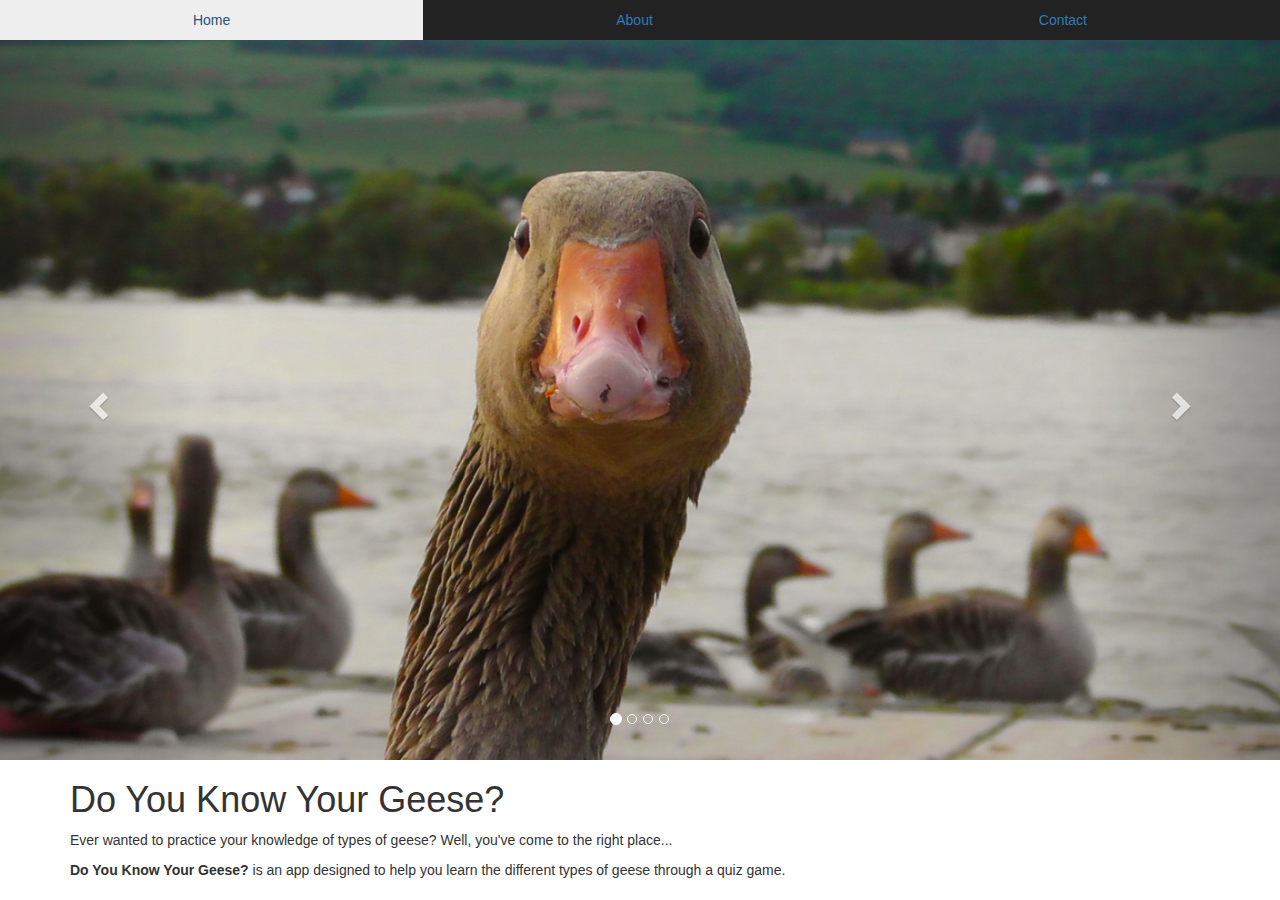
==== index.html @ 508f6ee7 "Addition of Home Page Content including Bootstrap Carousel" ====
<!DOCTYPE html>
<html lang="en">

<head>
  <link style="text/css" rel="stylsheet" href="CSS/index.css">
  <!--Added in the CDN for bootstrap because Chris talked about how you prefer
  your sites to be lightweight. Whilst using CDN does mean it won't work if there is
  no internet connection, it does mean less to download if they've already
  got it stored in their cache from another website -->
  <link rel="stylesheet" href="https://maxcdn.bootstrapcdn.com/bootstrap/3.3.7/css/bootstrap.min.css" integrity="sha384-BVYiiSIFeK1dGmJRAkycuHAHRg32OmUcww7on3RYdg4Va+PmSTsz/K68vbdEjh4u" crossorigin="anonymous">

  <!-- addition of jQuery to get Bootstrap to work -->
  <script
    src="https://code.jquery.com/jquery-3.1.1.slim.min.js"
    integrity="sha256-/SIrNqv8h6QGKDuNoLGA4iret+kyesCkHGzVUUV0shc="
    crossorigin="anonymous"></script>

    <script
      src="https://maxcdn.bootstrapcdn.com/bootstrap/3.3.7/js/bootstrap.min.js"
      integrity="sha384-Tc5IQib027qvyjSMfHjOMaLkfuWVxZxUPnCJA7l2mCWNIpG9mGCD8wGNIcPD7Txa"
      crossorigin="anonymous"></script>

  <title>Home</title>
</head>

<body>

<!-- Using Navbar CSS from my personal website - re-using own code that I know
works, that I originally pulled from Bootstrap documentation -->
<nav class="navbar-inverse navbar-static-top" role="navigation">
  <div class="navbar-header">
      <button type="button" class="navbar-toggle collapsed" data-toggle="collapse" data-target="#bs-example-navbar-collapse-1">
          <span class="sr-only">Toggle navigation</span>
          <span class="icon-bar"></span>
          <span class="icon-bar"></span>
          <span class="icon-bar"></span>
      </button>
  </div>

  <div class="collapse navbar-collapse" id="bs-example-navbar-collapse-1" data-target="#index-header">
		<ul class="nav nav-justified">
			<li role="presentation" class="active nav d-inline-block align-top"><a href="index.html">Home</a></li>
			<li role="presentation" class="nav"><a href="about.html">About</a></li>
			<li role="presentation" class="nav"><a href="contact.html">Contact</a></li>
		</ul>
  </div>
</nav>

  <!-- I've added in a bootstrap carousel with code pulled from W3Schools. I was helping
  out with students writing these the other day. They won't be rendered in IE9
  and below but they make the page look a bit more dynamic and interesting and
  wider functionality could be worked on later on seeing
  as this is just a prototype site'

  I also used stock photos from Pexels.com rather than Google Images to make sure
  I was using images that it is okay to use-->
<div id="myCarousel" class="carousel slide" data-ride="carousel">
  <ol class="carousel-indicators">
    <li data-target="#myCarousel" data-slide-to="0" class="active"></li>
    <li data-target="#myCarousel" data-slide-to="1"></li>
    <li data-target="#myCarousel" data-slide-to="2"></li>
    <li data-target="#myCarousel" data-slide-to="3"></li>
  </ol>

  <div class="carousel-inner" role="listbox">
    <div class="item active">
      <img src="Images/goose1.jpeg" alt="Chania">
    </div>

    <div class="item">
      <img src="Images/goose2.jpg" alt="Chania">
    </div>

    <div class="item">
      <img src="Images/goose3.jpg" alt="Flower">
    </div>

    <div class="item">
      <img src="Images/goose4.jpg" alt="Flower">
    </div>
  </div>


  <a class="left carousel-control" href="#myCarousel" role="button" data-slide="prev">
    <span class="glyphicon glyphicon-chevron-left" aria-hidden="true"></span>
    <span class="sr-only">Previous</span>
  </a>
  <a class="right carousel-control" href="#myCarousel" role="button" data-slide="next">
    <span class="glyphicon glyphicon-chevron-right" aria-hidden="true"></span>
    <span class="sr-only">Next</span>
  </a>
</div>

<div class="container">
  <h1> Do You Know Your Geese?</h1>
  <p>Ever wanted to practice your knowledge of types of geese? Well, you've come
    to the right place... </p>
  <p><b>Do You Know Your Geese? </b> is an app designed to help you learn the
    different types of geese through a quiz game.</p>
</div>

<body>

</html>
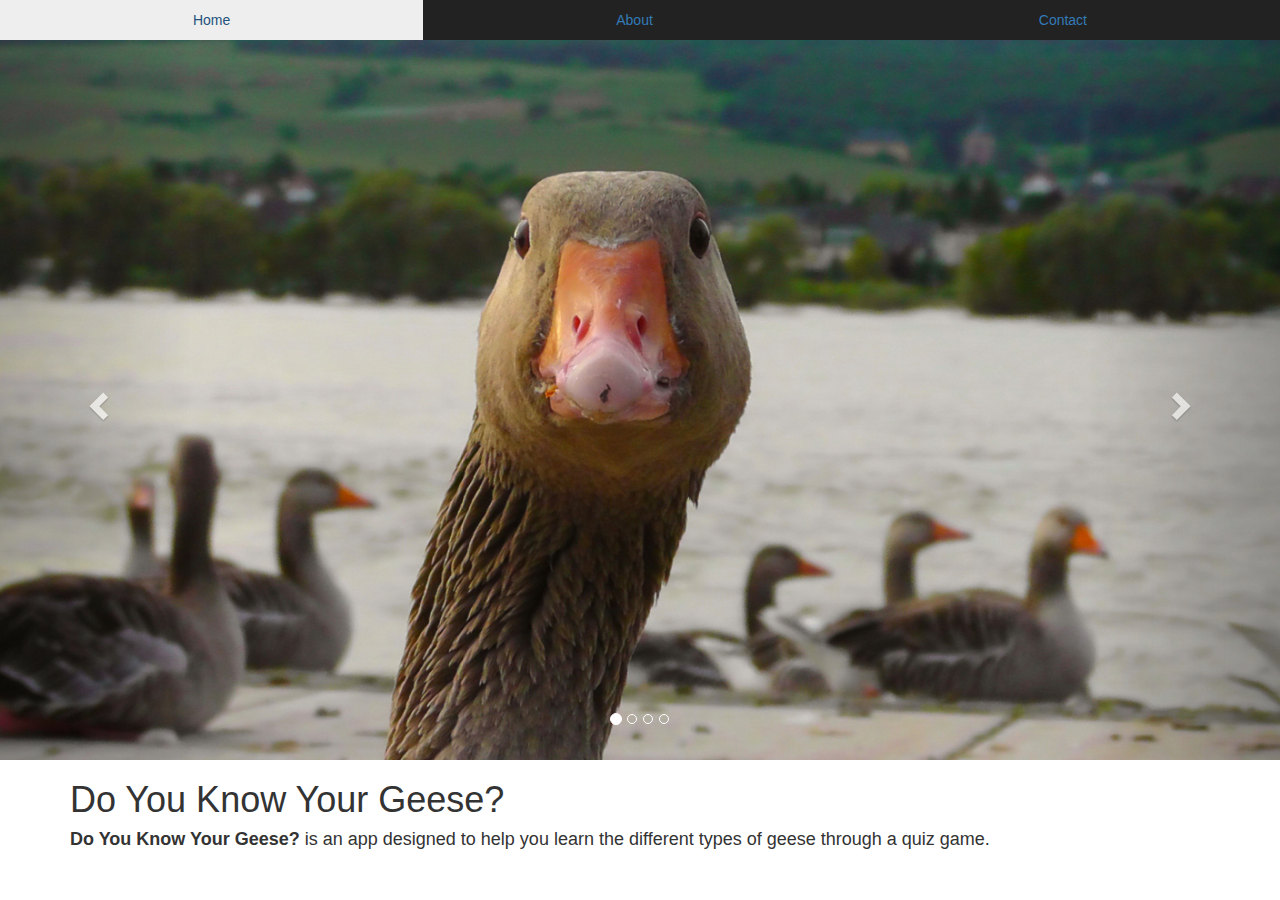
==== commit 27c45bcf: "Additon of Link to README" ====
--- a/index.html
+++ b/index.html
@@ -2,13 +2,11 @@
 <html lang="en">
 
 <head>
-  <link style="text/css" rel="stylsheet" href="CSS/index.css">
   <!--Added in the CDN for bootstrap because Chris talked about how you prefer
   your sites to be lightweight. Whilst using CDN does mean it won't work if there is
   no internet connection, it does mean less to download if they've already
   got it stored in their cache from another website -->
-  <link rel="stylesheet" href="https://maxcdn.bootstrapcdn.com/bootstrap/3.3.7/css/bootstrap.min.css" integrity="sha384-BVYiiSIFeK1dGmJRAkycuHAHRg32OmUcww7on3RYdg4Va+PmSTsz/K68vbdEjh4u" crossorigin="anonymous">
-
+ <link rel="stylesheet" href="https://maxcdn.bootstrapcdn.com/bootstrap/3.3.7/css/bootstrap.min.css" integrity="sha384-BVYiiSIFeK1dGmJRAkycuHAHRg32OmUcww7on3RYdg4Va+PmSTsz/K68vbdEjh4u" crossorigin="anonymous">
   <!-- addition of jQuery to get Bootstrap to work -->
   <script
     src="https://code.jquery.com/jquery-3.1.1.slim.min.js"
@@ -19,6 +17,10 @@
       src="https://maxcdn.bootstrapcdn.com/bootstrap/3.3.7/js/bootstrap.min.js"
       integrity="sha384-Tc5IQib027qvyjSMfHjOMaLkfuWVxZxUPnCJA7l2mCWNIpG9mGCD8wGNIcPD7Txa"
       crossorigin="anonymous"></script>
+
+<!--I had trouble getting my own css to load and after stripping it back on the About page and commenting out the bootstrap,
+I realised that I'd just mispelled 'stylesheet' - d'oh... -->
+    <link style="text/css" rel="stylesheet" href="CSS/index.css">
 
   <title>Home</title>
 </head>
@@ -64,22 +66,21 @@
 
   <div class="carousel-inner" role="listbox">
     <div class="item active">
-      <img src="Images/goose1.jpeg" alt="Chania">
+      <img src="Images/goose1.jpeg" alt="Chania" class="carousel">
     </div>
 
     <div class="item">
-      <img src="Images/goose2.jpg" alt="Chania">
+      <img src="Images/goose2.jpg" class="carousel" alt="Chania">
     </div>
 
     <div class="item">
-      <img src="Images/goose3.jpg" alt="Flower">
+      <img src="Images/goose3.jpg" class="carousel" alt="Flower">
     </div>
 
     <div class="item">
-      <img src="Images/goose4.jpg" alt="Flower">
+      <img src="Images/goose4.jpg" class="carousel" alt="Flower">
     </div>
   </div>
-
 
   <a class="left carousel-control" href="#myCarousel" role="button" data-slide="prev">
     <span class="glyphicon glyphicon-chevron-left" aria-hidden="true"></span>
@@ -91,12 +92,10 @@
   </a>
 </div>
 
-<div class="container">
+<div class="container home">
   <h1> Do You Know Your Geese?</h1>
-  <p>Ever wanted to practice your knowledge of types of geese? Well, you've come
-    to the right place... </p>
-  <p><b>Do You Know Your Geese? </b> is an app designed to help you learn the
-    different types of geese through a quiz game.</p>
+  <h4><b>Do You Know Your Geese? </b> is an app designed to help you learn the
+    different types of geese through a quiz game.</h4>
 </div>
 
 <body>
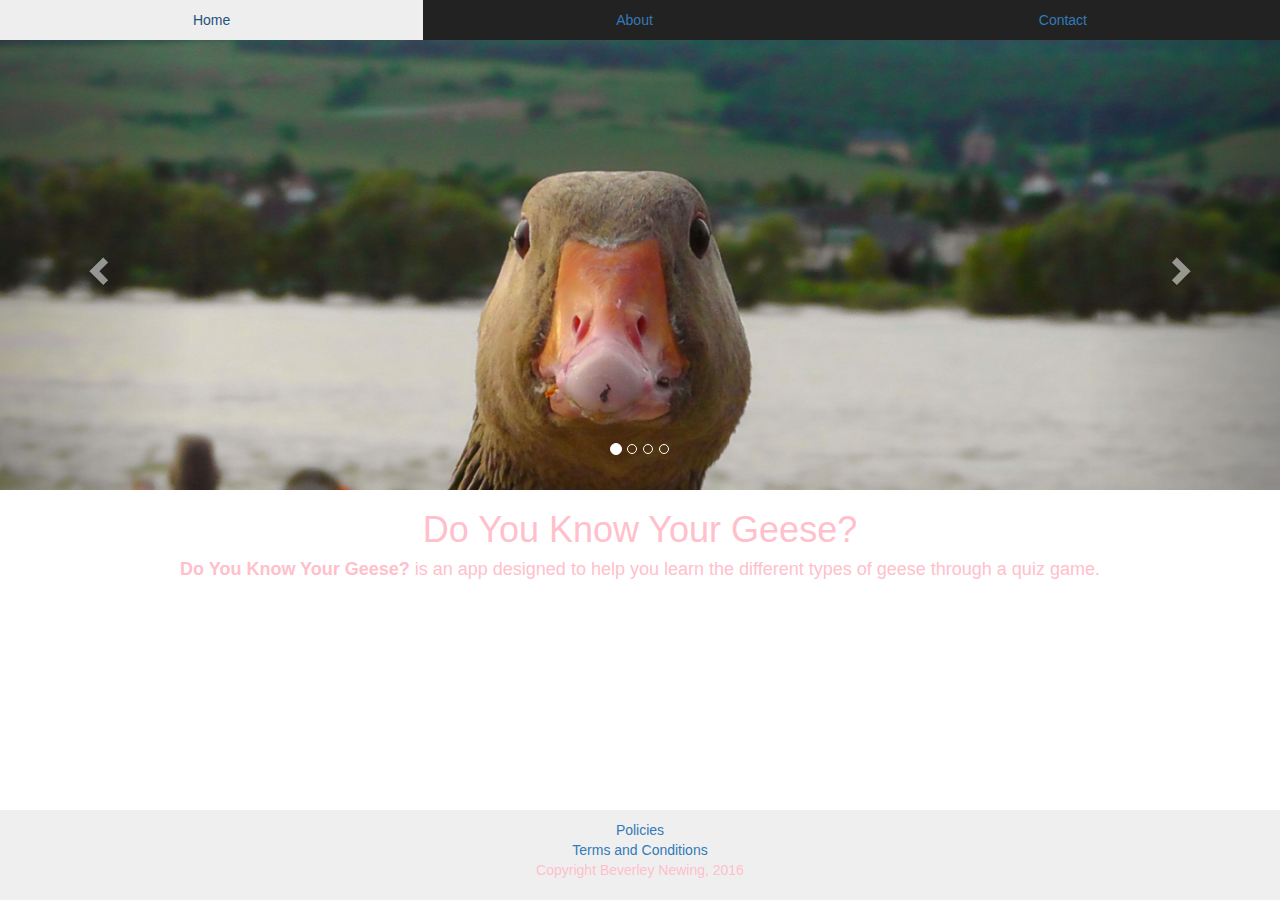
==== commit 343ed2ac: "Addition of Content for Footer" ====
--- a/index.html
+++ b/index.html
@@ -77,9 +77,6 @@
       <img src="Images/goose3.jpg" class="carousel" alt="Flower">
     </div>
 
-    <div class="item">
-      <img src="Images/goose4.jpg" class="carousel" alt="Flower">
-    </div>
   </div>
 
   <a class="left carousel-control" href="#myCarousel" role="button" data-slide="prev">
@@ -98,6 +95,14 @@
     different types of geese through a quiz game.</h4>
 </div>
 
+<div class="footer">
+  <ul class="footer">
+    <li><a href="policies.html">Policies</a></li>
+    <li><a href="terms-and-conditions.html">Terms and Conditions</a></li>
+    <li>Copyright Beverley Newing, 2016 </li>
+  </ul>
+</div>
+
 <body>
 
 </html>
--- a/CSS/index.css
+++ b/CSS/index.css
@@ -0,0 +1,53 @@
+body {
+  background-color:
+}
+
+.home-jumbotron {
+  margin-bottom: 0px;
+}
+
+.carousel-inner {
+  max-height: 450px;
+}
+
+div.home {
+  text-align: center;
+}
+
+div.creator {
+  text-align: center
+}
+
+h1 {
+  color: pink;
+}
+
+img.bev {
+  height: 200px;
+  width: 200px;
+}
+
+body {
+  color: pink;
+}
+
+img.social-media {
+  height: 40px;
+  width: 40px;
+  margin: 10px;
+}
+
+/* found this on codepen after a Google search*/
+.footer {
+  position: absolute;
+  right: 0;
+  bottom: 0;
+  left: 0;
+  padding: 1rem;
+  background-color: #efefef;
+  text-align: center;
+}
+
+ul.footer {
+  list-style-type: none;
+}
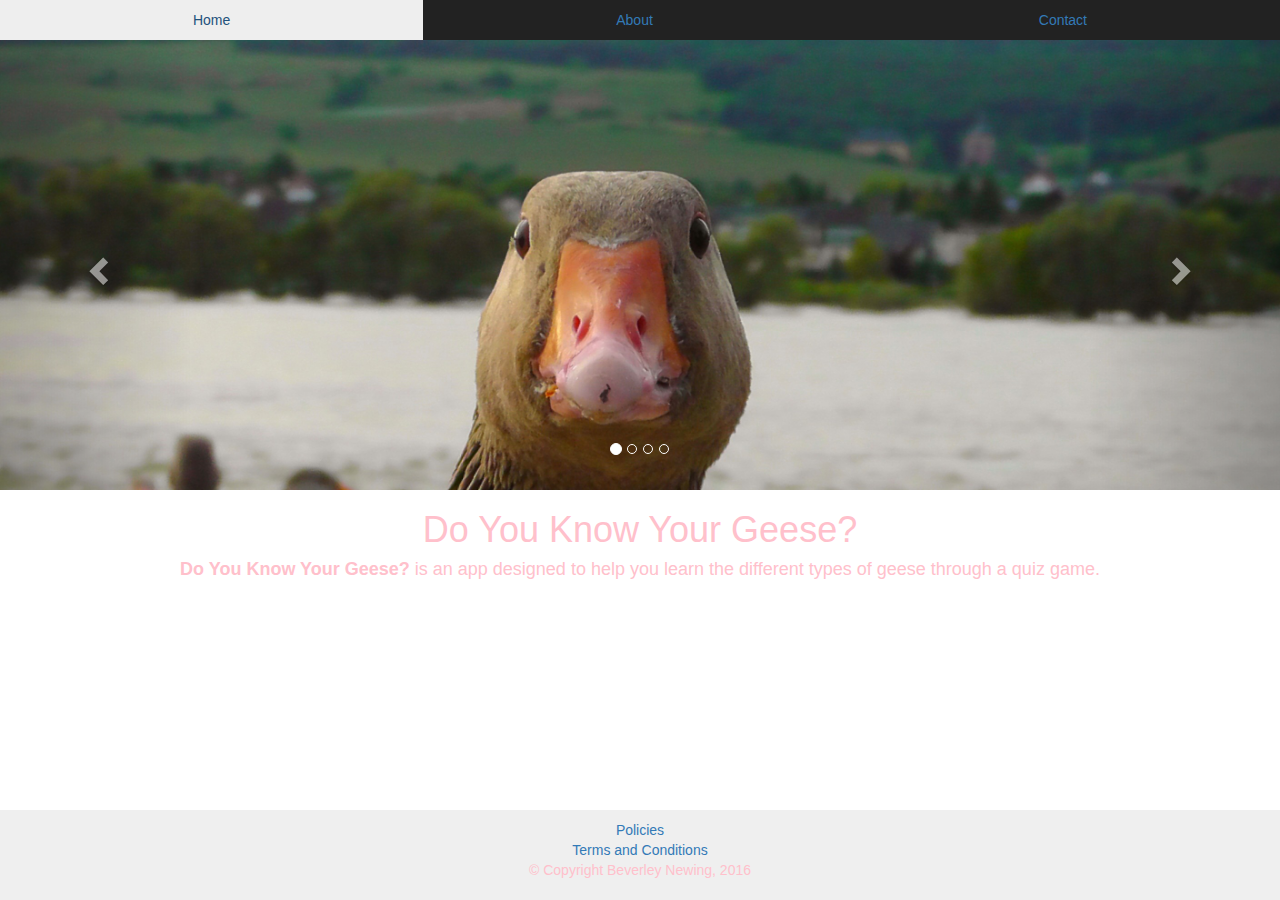
==== commit b159d95d: "Addition of Footer to All Pages" ====
--- a/index.html
+++ b/index.html
@@ -99,7 +99,7 @@
   <ul class="footer">
     <li><a href="policies.html">Policies</a></li>
     <li><a href="terms-and-conditions.html">Terms and Conditions</a></li>
-    <li>Copyright Beverley Newing, 2016 </li>
+    <li>© Copyright Beverley Newing, 2016 </li>
   </ul>
 </div>
 
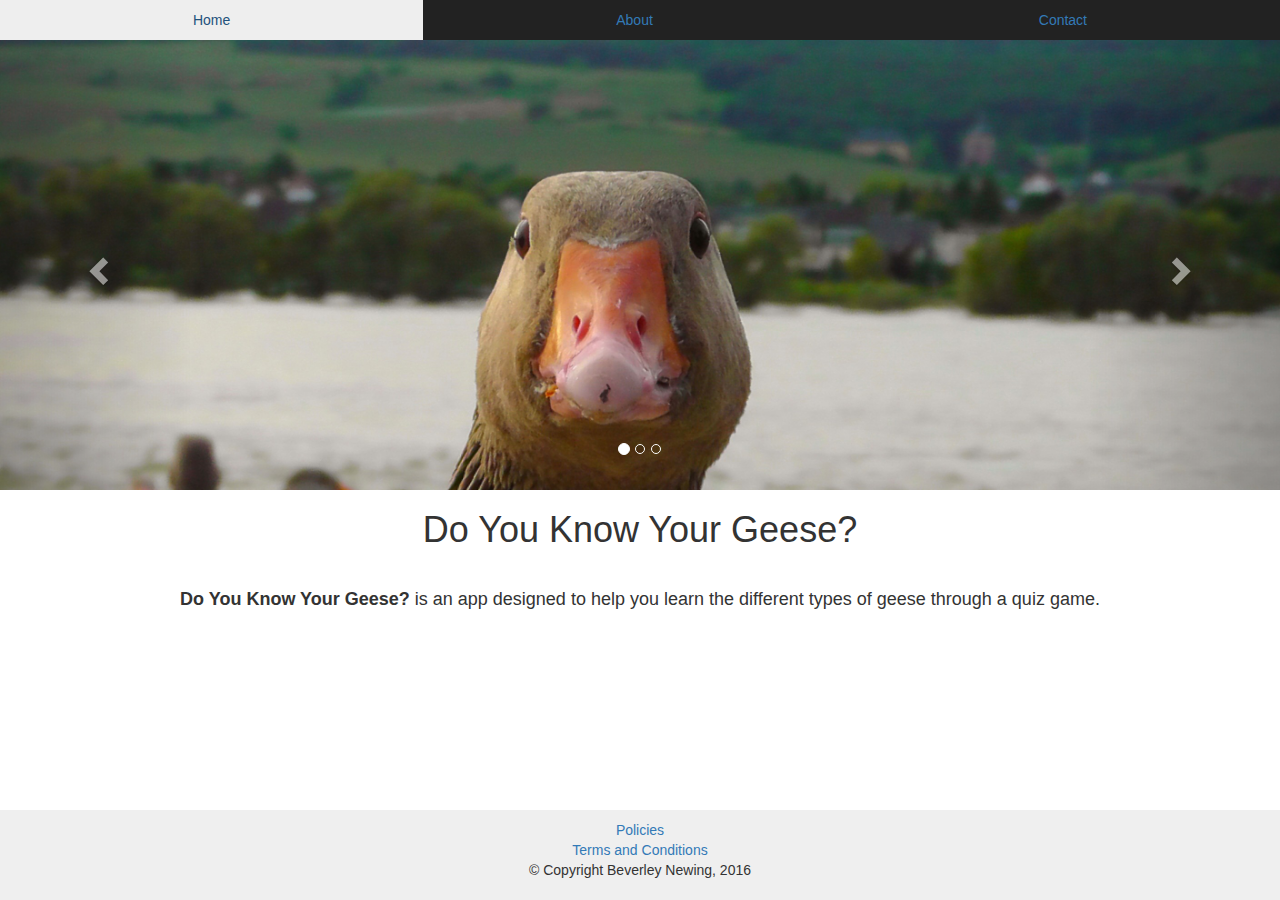
==== commit 9e4750d6: "Tweak of About Page Layout and of Form Field Lengths" ====
--- a/index.html
+++ b/index.html
@@ -61,7 +61,6 @@
     <li data-target="#myCarousel" data-slide-to="0" class="active"></li>
     <li data-target="#myCarousel" data-slide-to="1"></li>
     <li data-target="#myCarousel" data-slide-to="2"></li>
-    <li data-target="#myCarousel" data-slide-to="3"></li>
   </ol>
 
   <div class="carousel-inner" role="listbox">
@@ -91,8 +90,10 @@
 
 <div class="container home">
   <h1> Do You Know Your Geese?</h1>
+  <br>
   <h4><b>Do You Know Your Geese? </b> is an app designed to help you learn the
     different types of geese through a quiz game.</h4>
+    <br>
 </div>
 
 <div class="footer">
--- a/CSS/index.css
+++ b/CSS/index.css
@@ -1,7 +1,4 @@
-body {
-  background-color:
-}
-
+/* home page CSS */
 .home-jumbotron {
   margin-bottom: 0px;
 }
@@ -14,30 +11,35 @@
   text-align: center;
 }
 
-div.creator {
-  text-align: center
-}
+/* About Page CSS */
 
-h1 {
-  color: pink;
-}
 
-img.bev {
-  height: 200px;
-  width: 200px;
-}
 
-body {
-  color: pink;
-}
-
+/* Contact Page CSS */
 img.social-media {
   height: 40px;
   width: 40px;
   margin: 10px;
 }
 
-/* found this on codepen after a Google search*/
+textarea {
+  width: 400px;
+}
+
+input {
+  width: 400px;
+}
+/* found this on codepen after a Google search and then used own code to tweak
+to get to fully sit at the bottom */
+html {
+  position: relative;
+  min-height: 100%;
+}
+
+body {
+  margin-bottom: 10rem;
+}
+
 .footer {
   position: absolute;
   right: 0;
@@ -46,8 +48,14 @@
   padding: 1rem;
   background-color: #efefef;
   text-align: center;
+  margin-top: 5%;
 }
 
 ul.footer {
   list-style-type: none;
 }
+/* Copied this media query across from my own personal website */
+@media (max-width: 650px){
+  .carousel-inner {
+    max-height: 200px;
+  }
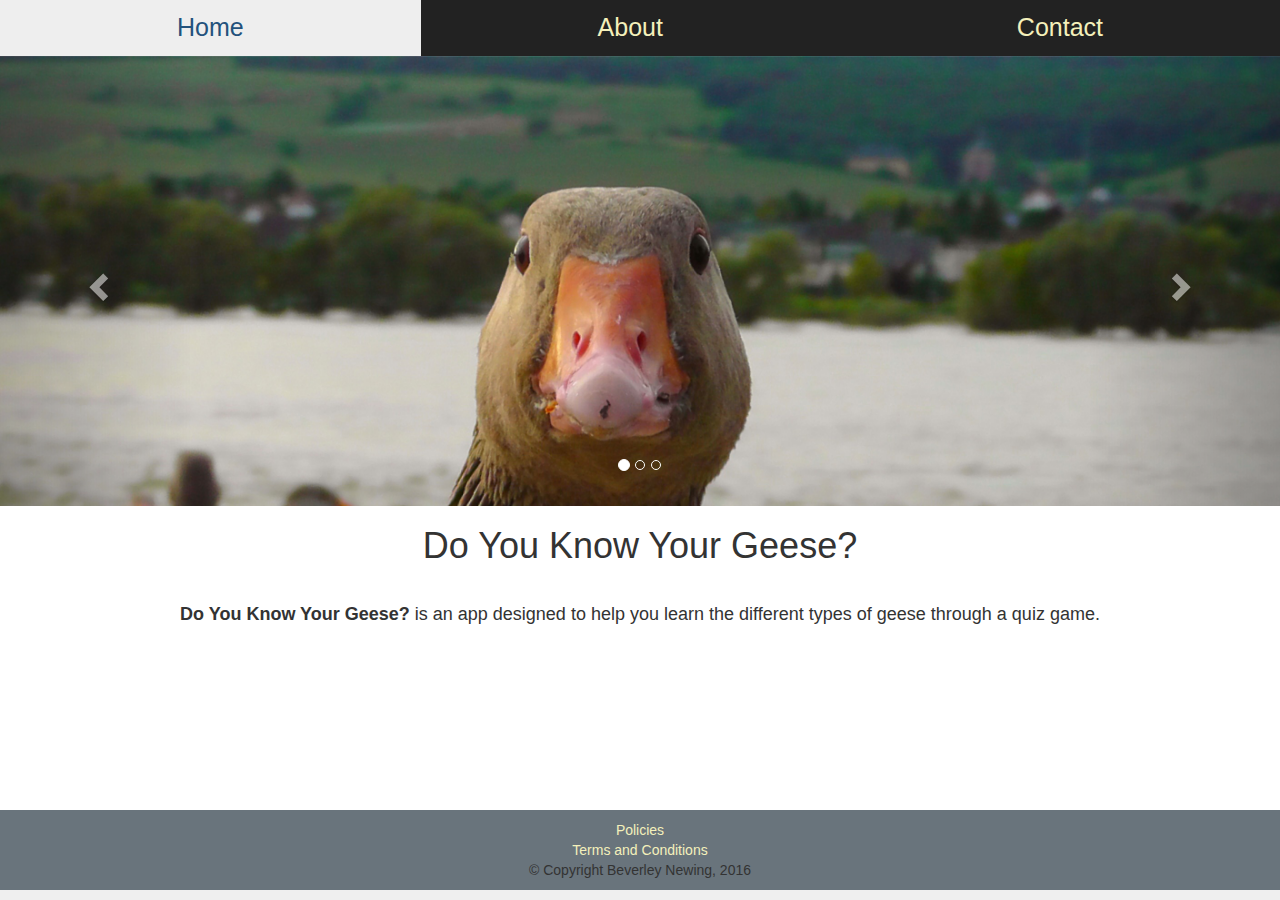
==== commit 51ef9139: "Removal of old broken contact form and linking new one up into the nav bar" ====
--- a/index.html
+++ b/index.html
@@ -43,7 +43,7 @@
 		<ul class="nav nav-justified">
 			<li role="presentation" class="active nav d-inline-block align-top"><a href="index.html">Home</a></li>
 			<li role="presentation" class="nav"><a href="about.html">About</a></li>
-			<li role="presentation" class="nav"><a href="contact.html">Contact</a></li>
+			<li role="presentation" class="nav"><a href="contact-form.html">Contact</a></li>
 		</ul>
   </div>
 </nav>
--- a/CSS/index.css
+++ b/CSS/index.css
@@ -1,8 +1,22 @@
-/* home page CSS */
-.home-jumbotron {
-  margin-bottom: 0px;
+/* Overall Page CSS */
+
+body {
+
 }
 
+.jumbotron {
+  background-color: #FFA500;
+}
+
+a {
+  color: #F4F0BB;
+}
+
+ul.footer {
+  background-color: #69747C;
+}
+
+/* home page CSS */
 .carousel-inner {
   max-height: 450px;
 }
@@ -29,6 +43,13 @@
 input {
   width: 400px;
 }
+
+/* Nav Bar CSS */
+nav {
+  font-size: 25px;
+
+}
+
 /* found this on codepen after a Google search and then used own code to tweak
 to get to fully sit at the bottom */
 html {
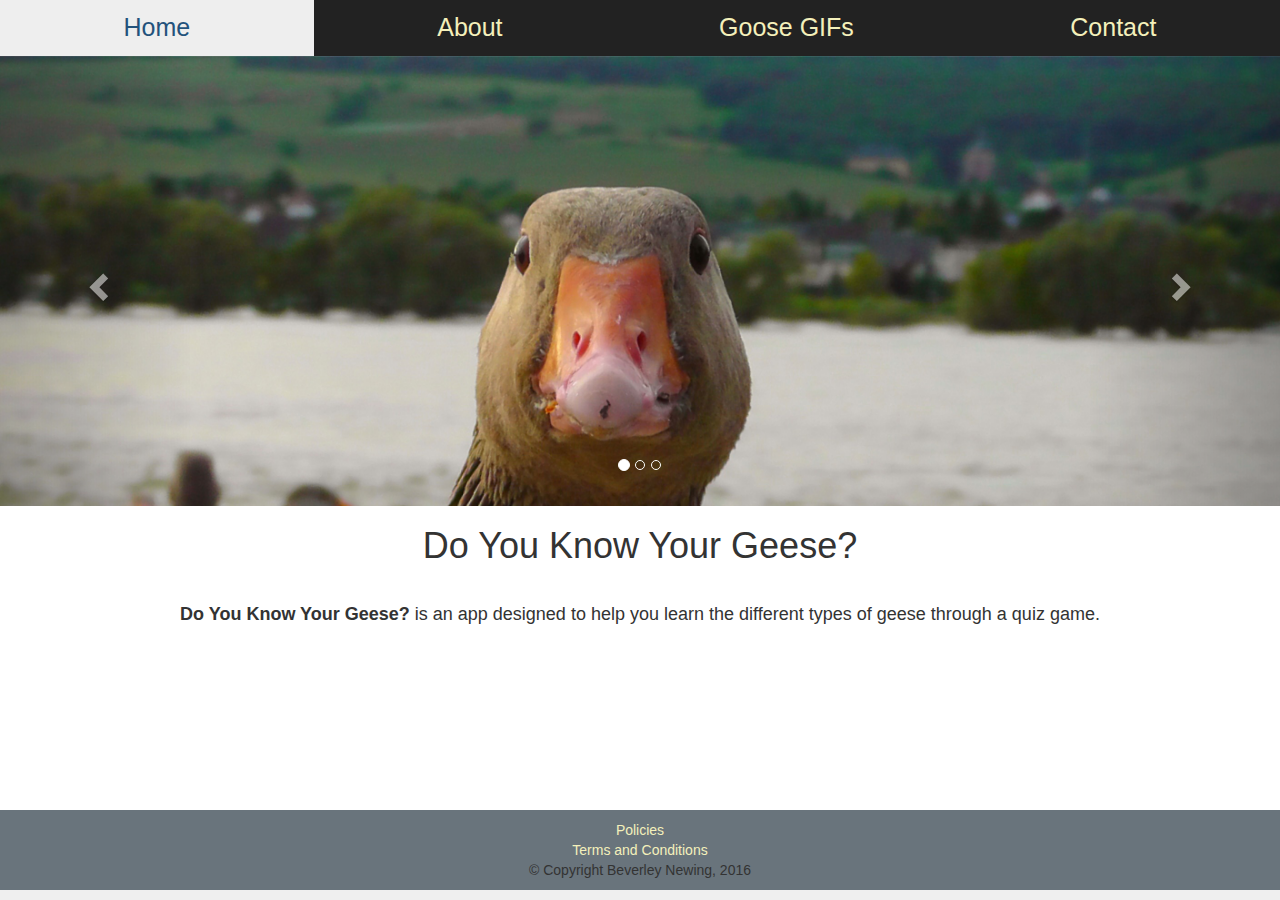
==== commit 47f3e156: "Added to nav bar on other pages" ====
--- a/index.html
+++ b/index.html
@@ -6,21 +6,13 @@
   your sites to be lightweight. Whilst using CDN does mean it won't work if there is
   no internet connection, it does mean less to download if they've already
   got it stored in their cache from another website -->
- <link rel="stylesheet" href="https://maxcdn.bootstrapcdn.com/bootstrap/3.3.7/css/bootstrap.min.css" integrity="sha384-BVYiiSIFeK1dGmJRAkycuHAHRg32OmUcww7on3RYdg4Va+PmSTsz/K68vbdEjh4u" crossorigin="anonymous">
-  <!-- addition of jQuery to get Bootstrap to work -->
-  <script
-    src="https://code.jquery.com/jquery-3.1.1.slim.min.js"
-    integrity="sha256-/SIrNqv8h6QGKDuNoLGA4iret+kyesCkHGzVUUV0shc="
-    crossorigin="anonymous"></script>
+  <link rel="stylesheet" href="https://maxcdn.bootstrapcdn.com/bootstrap/3.3.7/css/bootstrap.min.css" integrity="sha384-BVYiiSIFeK1dGmJRAkycuHAHRg32OmUcww7on3RYdg4Va+PmSTsz/K68vbdEjh4u" crossorigin="anonymous">
 
-    <script
-      src="https://maxcdn.bootstrapcdn.com/bootstrap/3.3.7/js/bootstrap.min.js"
-      integrity="sha384-Tc5IQib027qvyjSMfHjOMaLkfuWVxZxUPnCJA7l2mCWNIpG9mGCD8wGNIcPD7Txa"
-      crossorigin="anonymous"></script>
+  <script src="https://code.jquery.com/jquery-3.1.1.slim.min.js" integrity="sha256-/SIrNqv8h6QGKDuNoLGA4iret+kyesCkHGzVUUV0shc=" crossorigin="anonymous"></script>
 
-<!--I had trouble getting my own css to load and after stripping it back on the About page and commenting out the bootstrap,
-I realised that I'd just mispelled 'stylesheet' - d'oh... -->
-    <link style="text/css" rel="stylesheet" href="CSS/index.css">
+  <script src="https://maxcdn.bootstrapcdn.com/bootstrap/3.3.7/js/bootstrap.min.js" integrity="sha384-Tc5IQib027qvyjSMfHjOMaLkfuWVxZxUPnCJA7l2mCWNIpG9mGCD8wGNIcPD7Txa" crossorigin="anonymous"></script>
+
+  <link style="text/css" rel="stylesheet" href="CSS/index.css">
 
   <title>Home</title>
 </head>
@@ -43,6 +35,7 @@
 		<ul class="nav nav-justified">
 			<li role="presentation" class="active nav d-inline-block align-top"><a href="index.html">Home</a></li>
 			<li role="presentation" class="nav"><a href="about.html">About</a></li>
+      <li role="presentation" class="nav"><a href="goose-gifs.html">Goose GIFs</a></li>
 			<li role="presentation" class="nav"><a href="contact-form.html">Contact</a></li>
 		</ul>
   </div>
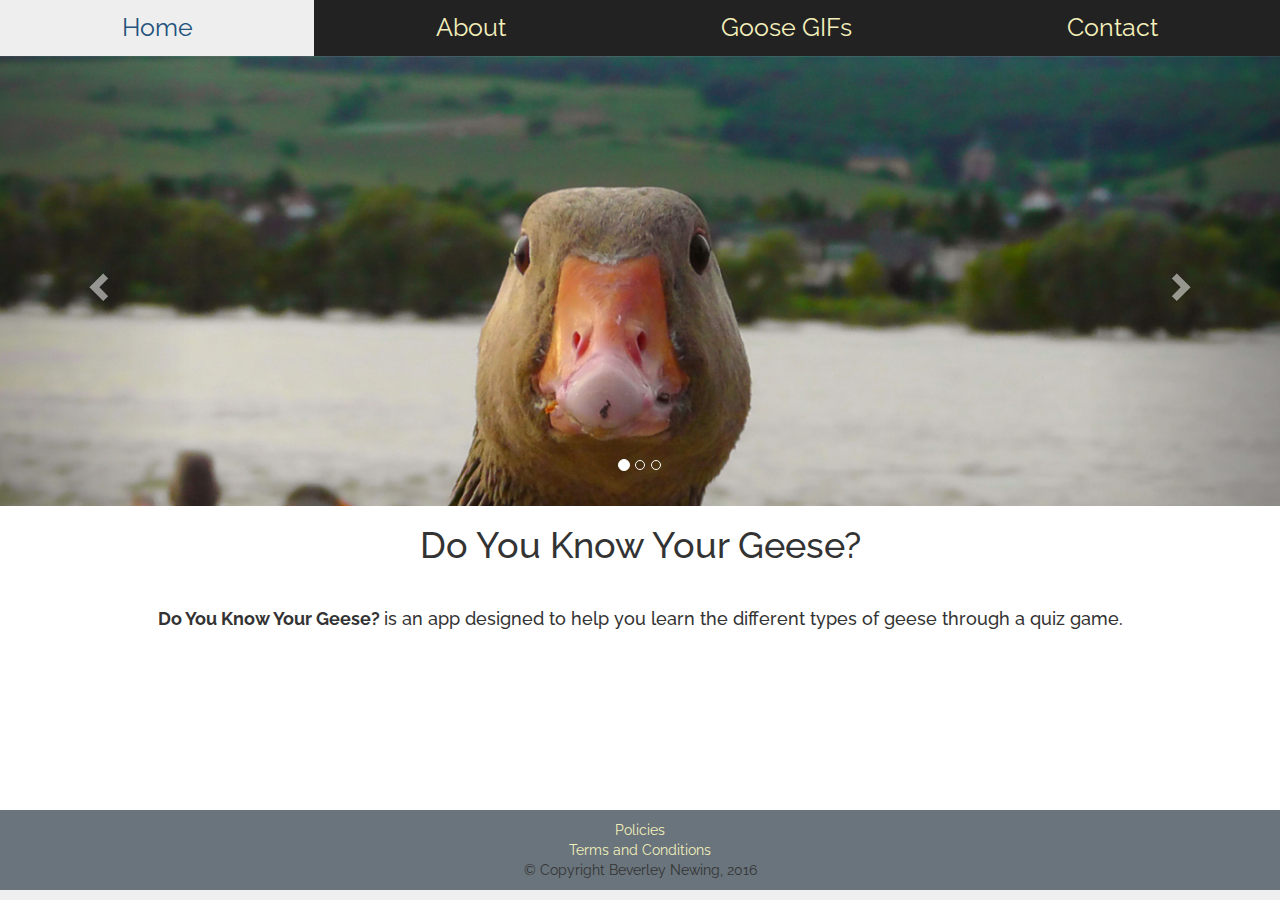
==== commit c1835b12: "Merge dab7d63c9402d734af880d1110c6801964dc34f7 into cf7c2adaf8c0deb6acf410921938484b6999991b" ====
--- a/index.html
+++ b/index.html
@@ -13,6 +13,8 @@
   <script src="https://maxcdn.bootstrapcdn.com/bootstrap/3.3.7/js/bootstrap.min.js" integrity="sha384-Tc5IQib027qvyjSMfHjOMaLkfuWVxZxUPnCJA7l2mCWNIpG9mGCD8wGNIcPD7Txa" crossorigin="anonymous"></script>
 
   <link style="text/css" rel="stylesheet" href="CSS/index.css">
+
+  <link href="https://fonts.googleapis.com/css?family=Raleway" rel="stylesheet">
 
   <title>Home</title>
 </head>
--- a/CSS/index.css
+++ b/CSS/index.css
@@ -1,7 +1,7 @@
 /* Overall Page CSS */
 
 body {
-
+  font-family: 'Raleway', sans-serif;
 }
 
 .jumbotron {
@@ -21,16 +21,17 @@
   max-height: 450px;
 }
 
-div.home {
+.home {
   text-align: center;
 }
 
-/* About Page CSS */
-
+h4, p {
+  line-height: 1.5;
+}
 
 
 /* Contact Page CSS */
-img.social-media {
+.social-media {
   height: 40px;
   width: 40px;
   margin: 10px;
@@ -47,10 +48,9 @@
 /* Nav Bar CSS */
 nav {
   font-size: 25px;
-
 }
 
-/* found this on codepen after a Google search and then used own code to tweak
+/* Footer - found this on codepen after a Google search and then used own code to tweak
 to get to fully sit at the bottom */
 html {
   position: relative;
@@ -75,8 +75,11 @@
 ul.footer {
   list-style-type: none;
 }
-/* Copied this media query across from my own personal website */
+
+
+/* RESPONSIVE STUFF - Copied this media query across from my own personal website */
 @media (max-width: 650px){
   .carousel-inner {
     max-height: 200px;
   }
+}
